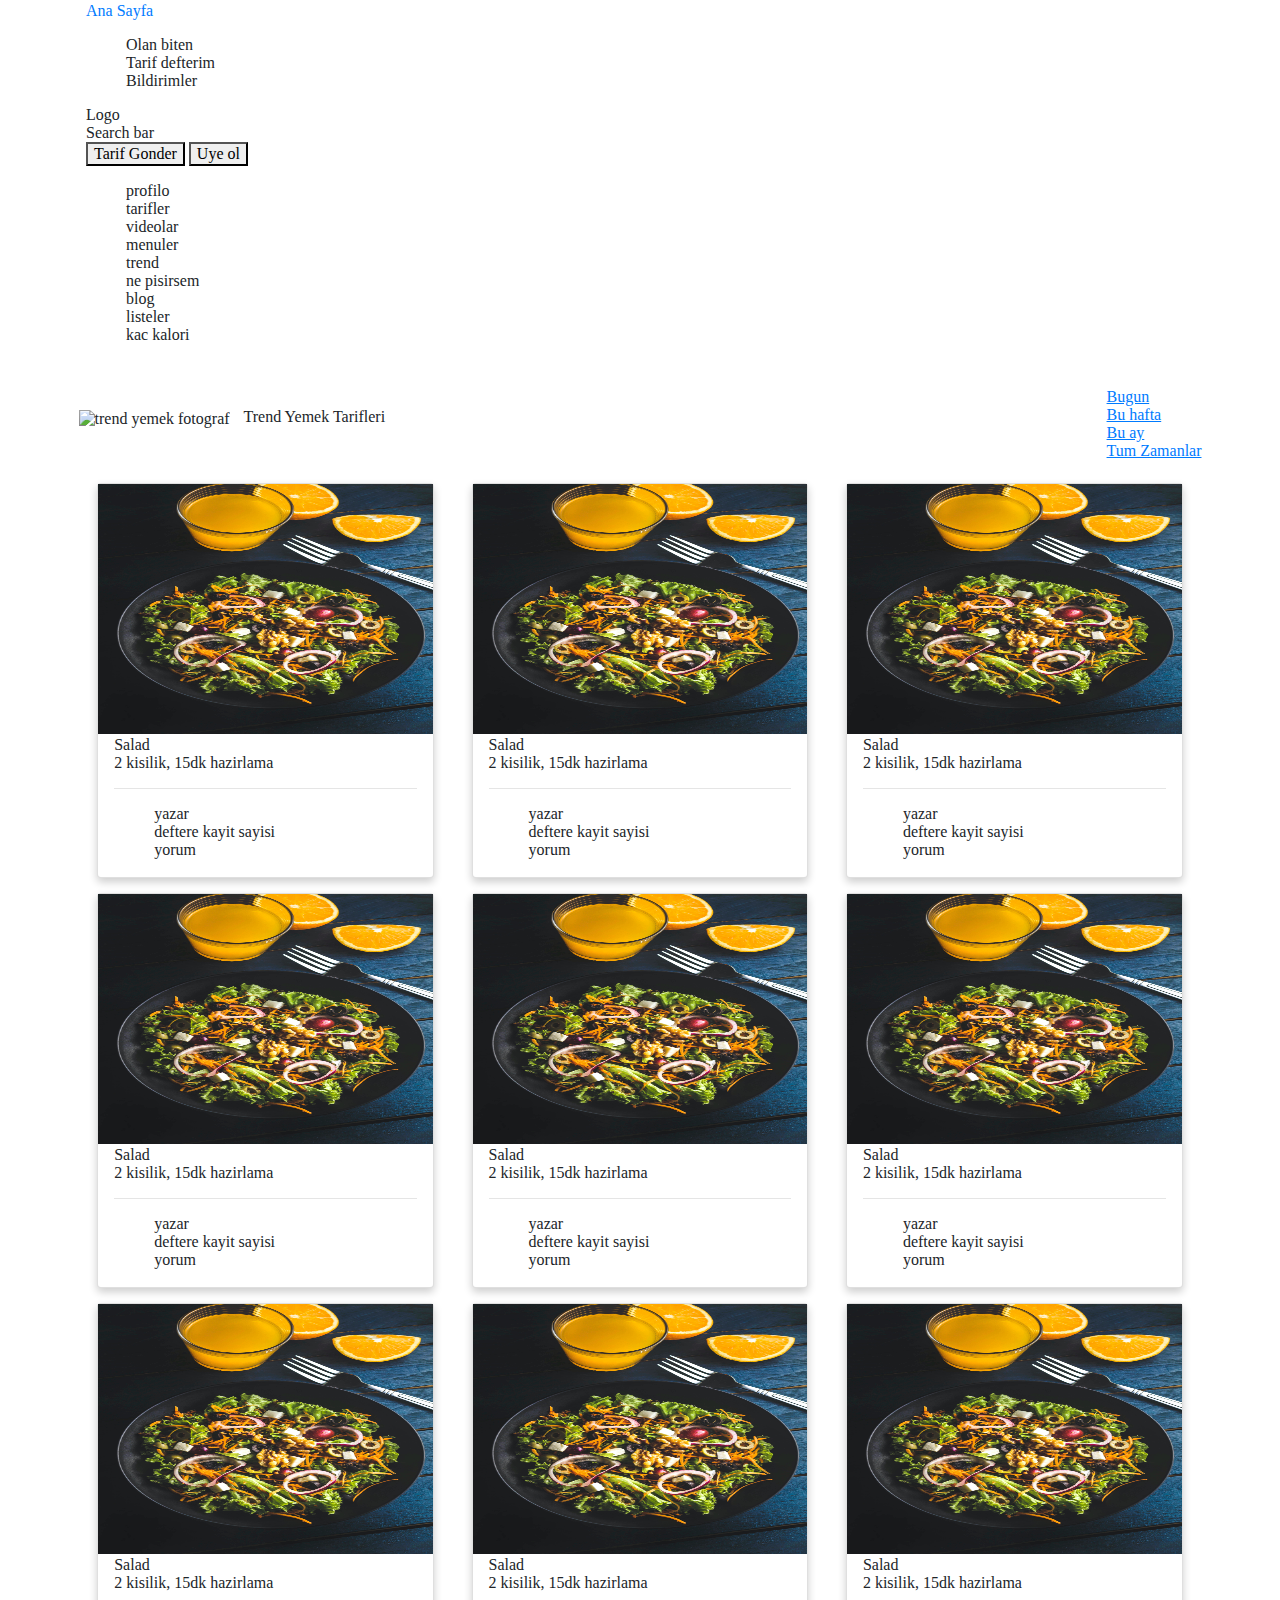
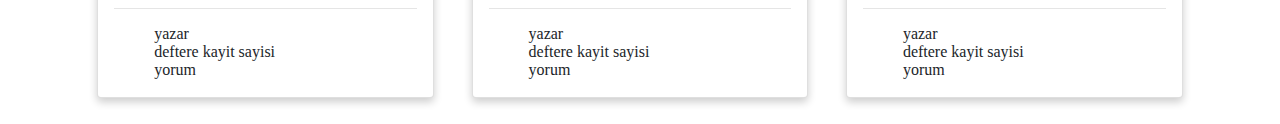
==== Web Sites/Food/index.html @ 5a80e4fc "Add files via upload" ====
<!DOCTYPE html>
<html lang="en">
<head>
    <meta charset="UTF-8">
    <meta name="viewport" content="width=device-width, initial-scale=1.0">
    <link rel="stylesheet" href="https://cdnjs.cloudflare.com/ajax/libs/font-awesome/4.7.0/css/font-awesome.min.css">  <!--social media logos-->
    <link rel="stylesheet" href="https://cdn.jsdelivr.net/npm/bootstrap@4.3.1/dist/css/bootstrap.min.css">  <!--grid-->
    <link rel="stylesheet" href="style.css" />
    <title>nefisyemektarifleri2</title>
</head>
<body>
  <div class="container">
    <div id="main-header">
        <a href="https://www.nefisyemektarifleri.com">Ana Sayfa</a>
        <ul>
            <li>Olan biten</li>
            <li>Tarif defterim</li>
            <li>Bildirimler</li>
        </ul>
    </div>
    <div id="header-2">
        <div id="logo"> Logo</div>
        <div id="search-bar">Search bar</div>
        <button id="gonder">Tarif Gonder</button>
        <button id="uye-ol-butonu">Uye ol</button>
    </div>
    <div id="header-nav">
        <ul>
            <li>profilo</li>
            <li>tarifler</li>
            <li>videolar</li>
            <li>menuler</li>
            <li>trend</li>
            <li>ne pisirsem</li>
            <li>blog</li>
            <li>listeler</li>
            <li>kac kalori</li>
        </ul>
    </div>
    <div id="main">
        <div class="reklam"></div>
        <div id="main-tarif"></div>
        <div class="reklam"></div>
    </div>

    <div class="row" id="trend">
        <header>
            <h1>
                <img src="https://mn.nytcdn.com/wp-content/themes/nytheme/dist/assets/img/svg/en-cok-tarif-defterine-eklenenler.svg" height="40px" alt="trend yemek fotograf">
                <span class="title">
                    Trend Yemek Tarifleri
                </span>
            </h1>
        <ul class="zaman" id="trend-zaman">
            <li><a href="trend-bugun.html"><u>Bugun</u></a> </li>
            <li><a href="trend-bu-hafta.html"><u>Bu hafta</u></a></li>
            <li><a href="trend-bu-ay.html"><u>Bu ay</u></a></li>
            <li><a href="trend-tum-zamanlar.html"><u>Tum Zamanlar</u></a></li>
        </ul>
        </header>
        
        <div class="table">
            <div class="table-row">
                <div class="table-cell">
                    <div class="card col-md-4 col-sm-6 col-xs-12">
                    <img src="./images/salad.jpg" id="trend-image" alt="salad" style="width:100%">
                    <div class="container">
                        <h4><b>Salad</b></h4> 
                        <p>2 kisilik, 15dk hazirlama</p> <hr>
                        <ul>
                        <li>yazar</li>
                        <li>deftere kayit sayisi</li>
                        <li>yorum</li>
                        </ul>
                    </div>
                    </div>
                </div>
                <div class="table-cell">
                    <div class="card col-md-4 col-sm-6 col-xs-12">
                    <img src="./images/salad.jpg" id="trend-image" alt="salad" style="width:100%">
                    <div class="container">
                        <h4><b>Salad</b></h4> 
                        <p>2 kisilik, 15dk hazirlama</p> <hr>
                        <ul>
                        <li>yazar</li>
                        <li>deftere kayit sayisi</li>
                        <li>yorum</li>
                        </ul>
                    </div>
                    </div>
                </div>
                <div class="table-cell">
                    <div class="card col-md-4 col-sm-6 col-xs-12">
                    <img src="./images/salad.jpg" id="trend-image" alt="salad" style="width:100%">
                    <div class="container">
                        <h4><b>Salad</b></h4> 
                        <p>2 kisilik, 15dk hazirlama</p> <hr>
                        <ul>
                        <li>yazar</li>
                        <li>deftere kayit sayisi</li>
                        <li>yorum</li>
                        </ul>
                    </div>
                    </div>
                </div>
                </div>

            <div class="table-row">
                <div class="table-cell">
                <div class="card col-md-4 col-sm-6 col-xs-12">
                    <img src="./images/salad.jpg" id="trend-image" alt="salad" style="width:100%">
                    <div class="container">
                    <h4><b>Salad</b></h4> 
                    <p>2 kisilik, 15dk hazirlama</p> <hr>
                    <ul>
                        <li>yazar</li>
                        <li>deftere kayit sayisi</li>
                        <li>yorum</li>
                    </ul>
                    </div>
                </div>
                </div>
                <div class="table-cell">
                <div class="card col-md-4 col-sm-6 col-xs-12">
                    <img src="./images/salad.jpg" id="trend-image" alt="salad" style="width:100%">
                    <div class="container">
                    <h4><b>Salad</b></h4> 
                    <p>2 kisilik, 15dk hazirlama</p> <hr>
                    <ul>
                        <li>yazar</li>
                        <li>deftere kayit sayisi</li>
                        <li>yorum</li>
                    </ul>
                    </div>
                </div>
                </div>                
                <div class="table-cell">
                <div class="card col-md-4 col-sm-6 col-xs-12">
                    <img src="./images/salad.jpg" id="trend-image" alt="salad" style="width:100%">
                    <div class="container">
                    <h4><b>Salad</b></h4> 
                    <p>2 kisilik, 15dk hazirlama</p> <hr>
                    <ul>
                        <li>yazar</li>
                        <li>deftere kayit sayisi</li>
                        <li>yorum</li>
                    </ul>
                    </div>
                </div>
                </div>
            </div>

            <div class="table-row">
                <div class="table-cell">
                <div class="card col-md-4 col-sm-6 col-xs-12">
                    <img src="./images/salad.jpg" id="trend-image" alt="salad" style="width:100%">
                    <div class="container">
                    <h4><b>Salad</b></h4> 
                    <p>2 kisilik, 15dk hazirlama</p> <hr>
                    <ul>
                        <li>yazar</li>
                        <li>deftere kayit sayisi</li>
                        <li>yorum</li>
                    </ul>
                    </div>
                </div>
                </div>                
                <div class="table-cell">
                <div class="card col-md-4 col-sm-6 col-xs-12">
                    <img src="./images/salad.jpg" id="trend-image" alt="salad" style="width:100%">
                    <div class="container">
                    <h4><b>Salad</b></h4> 
                    <p>2 kisilik, 15dk hazirlama</p> <hr>
                    <ul>
                        <li>yazar</li>
                        <li>deftere kayit sayisi</li>
                        <li>yorum</li>
                    </ul>
                    </div>
                </div>
                </div>                
                <div class="table-cell">
                <div class="card col-md-4 col-sm-6 col-xs-12">
                    <img src="./images/salad.jpg" id="trend-image" alt="salad" style="width:100%">
                    <div class="container">
                    <h4><b>Salad</b></h4> 
                    <p>2 kisilik, 15dk hazirlama</p> <hr>
                    <ul>
                        <li>yazar</li>
                        <li>deftere kayit sayisi</li>
                        <li>yorum</li>
                    </ul>
                    </div>
                </div>
                </div>
            </div>
        </div>
    </div> 

</body>
</html>
---- Web Sites/Food/style.css ----
.card {
    box-shadow: 0 4px 8px 0 rgba(0, 0, 0, 0.2);
    transition: 0.3s;
    width: 2000%;
    height: 20%;
    margin-top: 2%;
    margin-bottom: 2%;
    padding: 0;
}

.row {
    margin-left: -7.5px;
    margin-right: -7.5px;
    padding: 0;
    display: block;
}

.card:hover {
    box-shadow: 0 8px 16px 0 rgba(0, 0, 0, 0.2);
}

.container {
    padding: 2px 16px;
}

a, abbr, acronym, address, applet, article, aside, audio, b, big, blockquote, body, canvas, caption, center, cite, code, dd, del, details, dfn, div, dl, dt, em, embed, fieldset, figcaption, figure, footer, form, h1, h2, h3, h4, h5, h6, header, hgroup, html, i, iframe, img, ins, kbd, label, legend, li, mark, menu, nav, object, ol, output, p, pre, q, ruby, s, samp, section, small, span, strike, strong, sub, summary, sup, table, tbody, td, tfoot, th, thead, time, tr, tt, u, ul, var, video {
    margin: auto;
    padding: 0;
    border: 0;
    font: inherit;
}

div{
    display: block;
}

.row:after, .row:before {
    content: " ";
    display: table;
}

#trend-image{
    width: 20%;
    height: 250px;
}

.table {
    display: table;
    width: 100%;
    table-layout: fixed; /* Düzgün dağılım için */
}

.table-row {
    display: table-row;
}

.table-cell {
    display: table-cell;
    padding: 0;
    vertical-align: top; /* İçerik üstte olacak şekilde hizalama */
}

@media (min-width: 768px)
{
    .col-md-4 {
    /* -ms-flex: 0 0 33.333333%;
    flex: 0 0 33.333333%; */
    max-width: 33.333333%;
    }
}

@media (min-width: 576px)
{
    .col-sm-6 {
    /* -ms-flex: 0 0 50%;
    flex: 0 0 50%; */
    max-width: 90%;
    }
}

ol, ul{
    list-style: none;
    margin: 0;
}

.zaman{
    display: flex;
    list-style: none;
    float: right;
    margin-left: auto;
    padding-top: 12px;
    display: block;
}
.zaman li{
    margin-left: 15px;
}

ul {
    display: block;
    margin-block-start: 1em;
    margin-block-end: 1em;
    margin-inline-start: 0px;
    margin-inline-end: 0px;
    padding-inline-start: 40px;
}

header{
    display: flex;
    align-items: center;
    margin: 0;
}

.title{
    margin: 10px;
}

h1{
    margin-left: 0;
}
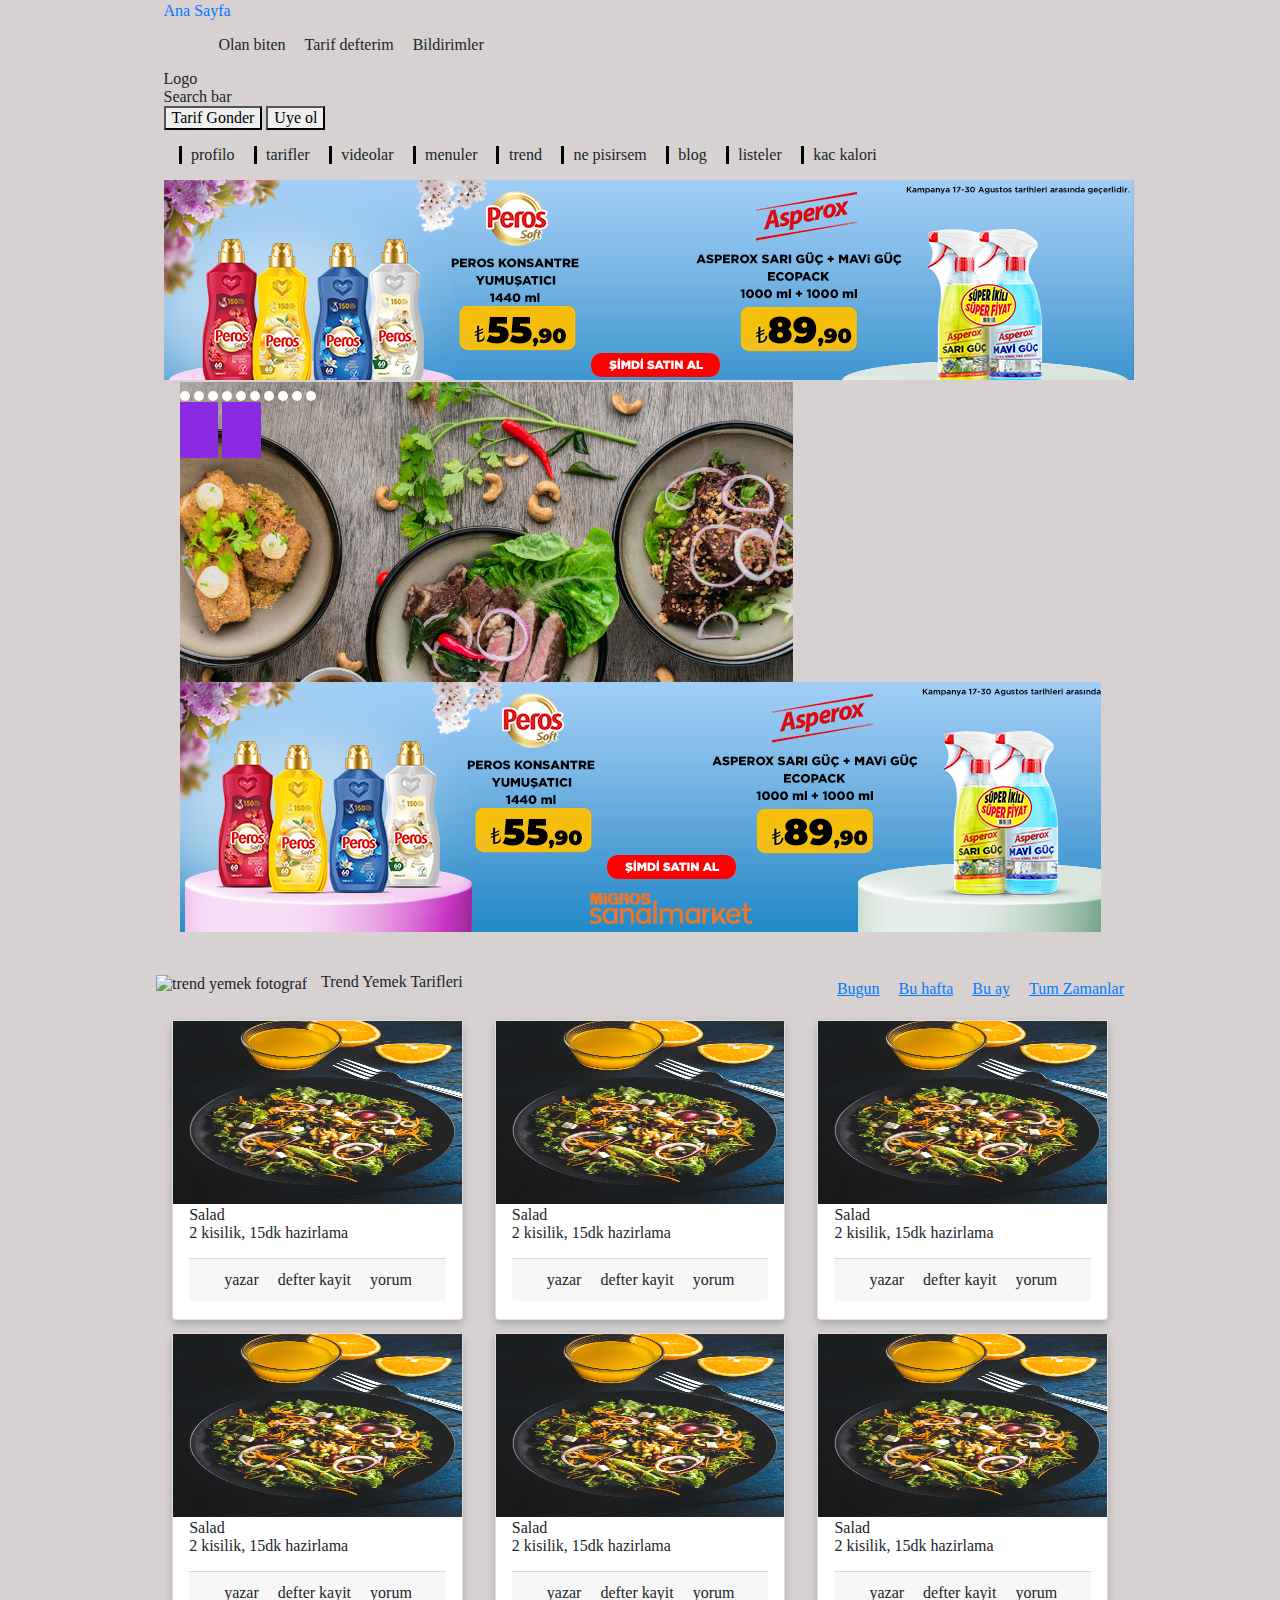
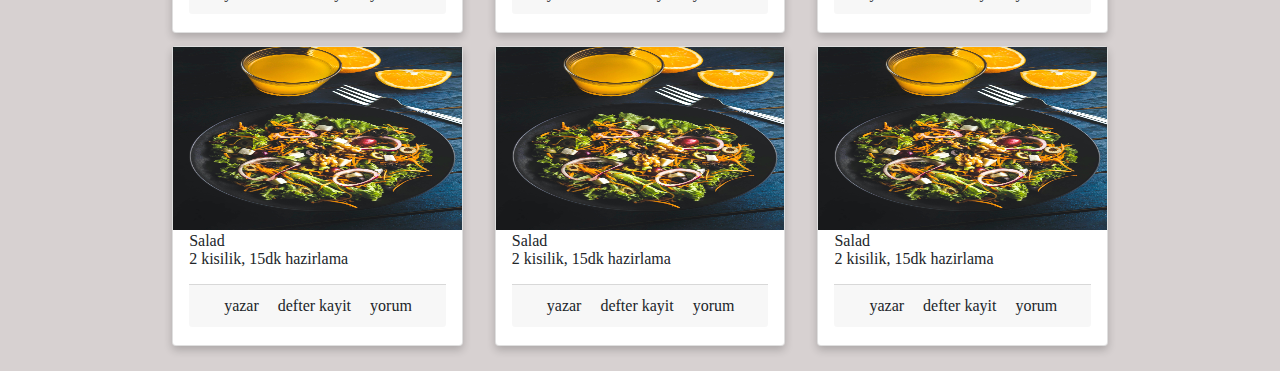
==== commit eb9211ef: "modified trend cards and main section" ====
--- a/Web Sites/Food/index.html
+++ b/Web Sites/Food/index.html
@@ -6,6 +6,7 @@
     <link rel="stylesheet" href="https://cdnjs.cloudflare.com/ajax/libs/font-awesome/4.7.0/css/font-awesome.min.css">  <!--social media logos-->
     <link rel="stylesheet" href="https://cdn.jsdelivr.net/npm/bootstrap@4.3.1/dist/css/bootstrap.min.css">  <!--grid-->
     <link rel="stylesheet" href="style.css" />
+    <script src='https://kit.fontawesome.com/a076d05399.js' crossorigin='anonymous'></script>
     <title>nefisyemektarifleri2</title>
 </head>
 <body>
@@ -38,9 +39,62 @@
         </ul>
     </div>
     <div id="main">
-        <div class="reklam"></div>
-        <div id="main-tarif"></div>
-        <div class="reklam"></div>
+        <div class="reklam" id="l-reklam">
+            <a onclick="clickEvent();window.open(clickURL)" href="javascript">
+                <img src="./images/html5_64e0f84ce4b0c6803022d900_m173037_v3" width="970" height="250">
+            </a>
+        </div>
+        <div class="container">
+            <div class="col-md-8 col-xs-12" id="main-slider">
+                
+                <div class="tns-outer">
+                    
+                    <div class="tns-inner">
+                        <a href="https://www.nefisyemektarifleri.com/icli-kofte-11267517/">
+                            <!-- <img src="./images/healthy.jpg" height="200" width="300"> -->
+                            <div class="tns-nav">
+                                <button type="button" data-nav="0" aria-controls="tns1" style aria-label="Carousel Page 1"></button>
+
+                                <button type="button" data-nav="1" tabindex="-1"  aria-controls="tns1" style aria-label="Carousel Page 2"></button>
+
+                                <button type="button" data-nav="2" tabindex="-1" aria-controls="tns1" style aria-label="Carousel Page 3"></button>
+
+                                <button type="button" data-nav="3" tabindex="-1" aria-controls="tns1" style aria-label="Carousel Page 4"></button>
+
+                                <button type="button" data-nav="4" tabindex="-1" aria-controls="tns1" style aria-label="Carousel Page 5"></button>
+
+                                <button type="button" data-nav="5" tabindex="-1" aria-controls="tns1" style aria-label="Carousel Page 6"></button>
+
+                                <button type="button" data-nav="6" tabindex="-1" aria-controls="tns1" style aria-label="Carousel Page 7"></button>
+
+                                <button type="button" data-nav="7" tabindex="-1" aria-controls="tns1" style aria-label="Carousel Page 8"></button>
+
+                                <button type="button" data-nav="8" tabindex="-1" aria-controls="tns1" style aria-label="Carousel Page 9"></button>
+                                
+                                <button type="button" data-nav="9" tabindex="-1" aria-controls="tns1" style aria-label="Carousel Page 10"></button> 
+                            </div>
+                        </a>
+                        <a href="javascript" title="onceki slide">
+                            <i class='fas fa-angle-left' style='font-size:50px'></i>
+                        </a>
+                        <a href="javascript" title="sonraki slide">
+                            <i class='fas fa-angle-right' style='font-size:50px'></i>
+
+                        </a>
+                    </div>
+                    
+                </div>
+                
+            </div>
+            <div class="reklam col-xs-12">
+                <a onclick="clickEvent();window.open(clickURL)" href="javascript">
+                    <img src="./images/html5_64e0f84ce4b0c6803022d900_m173037_v3">
+                </a>
+            </div>
+            <div class="col-md-4 col-xs-12" id="side-slider">
+                <p><img src="https://picsum.photos/id/1025/600/400" alt=""></p>
+            </div>
+        </div>
     </div>
 
     <div class="row" id="trend">
@@ -66,10 +120,10 @@
                     <img src="./images/salad.jpg" id="trend-image" alt="salad" style="width:100%">
                     <div class="container">
                         <h4><b>Salad</b></h4> 
-                        <p>2 kisilik, 15dk hazirlama</p> <hr>
-                        <ul>
-                        <li>yazar</li>
-                        <li>deftere kayit sayisi</li>
+                        <p>2 kisilik, 15dk hazirlama</p> 
+                        <ul class="card-footer">
+                        <li>yazar</li>
+                        <li>defter kayit</li>
                         <li>yorum</li>
                         </ul>
                     </div>
@@ -80,10 +134,10 @@
                     <img src="./images/salad.jpg" id="trend-image" alt="salad" style="width:100%">
                     <div class="container">
                         <h4><b>Salad</b></h4> 
-                        <p>2 kisilik, 15dk hazirlama</p> <hr>
-                        <ul>
-                        <li>yazar</li>
-                        <li>deftere kayit sayisi</li>
+                        <p>2 kisilik, 15dk hazirlama</p> 
+                        <ul class="card-footer">
+                        <li>yazar</li>
+                        <li>defter kayit</li>
                         <li>yorum</li>
                         </ul>
                     </div>
@@ -94,10 +148,10 @@
                     <img src="./images/salad.jpg" id="trend-image" alt="salad" style="width:100%">
                     <div class="container">
                         <h4><b>Salad</b></h4> 
-                        <p>2 kisilik, 15dk hazirlama</p> <hr>
-                        <ul>
-                        <li>yazar</li>
-                        <li>deftere kayit sayisi</li>
+                        <p>2 kisilik, 15dk hazirlama</p> 
+                        <ul class="card-footer">
+                        <li>yazar</li>
+                        <li>defter kayit</li>
                         <li>yorum</li>
                         </ul>
                     </div>
@@ -111,24 +165,24 @@
                     <img src="./images/salad.jpg" id="trend-image" alt="salad" style="width:100%">
                     <div class="container">
                     <h4><b>Salad</b></h4> 
-                    <p>2 kisilik, 15dk hazirlama</p> <hr>
-                    <ul>
-                        <li>yazar</li>
-                        <li>deftere kayit sayisi</li>
-                        <li>yorum</li>
-                    </ul>
-                    </div>
-                </div>
-                </div>
-                <div class="table-cell">
-                <div class="card col-md-4 col-sm-6 col-xs-12">
-                    <img src="./images/salad.jpg" id="trend-image" alt="salad" style="width:100%">
-                    <div class="container">
-                    <h4><b>Salad</b></h4> 
-                    <p>2 kisilik, 15dk hazirlama</p> <hr>
-                    <ul>
-                        <li>yazar</li>
-                        <li>deftere kayit sayisi</li>
+                    <p>2 kisilik, 15dk hazirlama</p> 
+                    <ul class="card-footer">
+                        <li>yazar</li>
+                        <li>defter kayit</li>
+                        <li>yorum</li>
+                    </ul>
+                    </div>
+                </div>
+                </div>
+                <div class="table-cell">
+                <div class="card col-md-4 col-sm-6 col-xs-12">
+                    <img src="./images/salad.jpg" id="trend-image" alt="salad" style="width:100%">
+                    <div class="container">
+                    <h4><b>Salad</b></h4> 
+                    <p>2 kisilik, 15dk hazirlama</p> 
+                    <ul class="card-footer">
+                        <li>yazar</li>
+                        <li>defter kayit</li>
                         <li>yorum</li>
                     </ul>
                     </div>
@@ -139,10 +193,10 @@
                     <img src="./images/salad.jpg" id="trend-image" alt="salad" style="width:100%">
                     <div class="container">
                     <h4><b>Salad</b></h4> 
-                    <p>2 kisilik, 15dk hazirlama</p> <hr>
-                    <ul>
-                        <li>yazar</li>
-                        <li>deftere kayit sayisi</li>
+                    <p>2 kisilik, 15dk hazirlama</p> 
+                    <ul class="card-footer">
+                        <li>yazar</li>
+                        <li>defter kayit</li>
                         <li>yorum</li>
                     </ul>
                     </div>
@@ -156,10 +210,10 @@
                     <img src="./images/salad.jpg" id="trend-image" alt="salad" style="width:100%">
                     <div class="container">
                     <h4><b>Salad</b></h4> 
-                    <p>2 kisilik, 15dk hazirlama</p> <hr>
-                    <ul>
-                        <li>yazar</li>
-                        <li>deftere kayit sayisi</li>
+                    <p>2 kisilik, 15dk hazirlama</p> 
+                    <ul class="card-footer">
+                        <li>yazar</li>
+                        <li>defter kayit</li>
                         <li>yorum</li>
                     </ul>
                     </div>
@@ -170,10 +224,10 @@
                     <img src="./images/salad.jpg" id="trend-image" alt="salad" style="width:100%">
                     <div class="container">
                     <h4><b>Salad</b></h4> 
-                    <p>2 kisilik, 15dk hazirlama</p> <hr>
-                    <ul>
-                        <li>yazar</li>
-                        <li>deftere kayit sayisi</li>
+                    <p>2 kisilik, 15dk hazirlama</p> 
+                    <ul class="card-footer">
+                        <li>yazar</li>
+                        <li>defter kayit</li>
                         <li>yorum</li>
                     </ul>
                     </div>
@@ -184,10 +238,10 @@
                     <img src="./images/salad.jpg" id="trend-image" alt="salad" style="width:100%">
                     <div class="container">
                     <h4><b>Salad</b></h4> 
-                    <p>2 kisilik, 15dk hazirlama</p> <hr>
-                    <ul>
-                        <li>yazar</li>
-                        <li>deftere kayit sayisi</li>
+                    <p>2 kisilik, 15dk hazirlama</p> 
+                    <ul class="card-footer">
+                        <li>yazar</li>
+                        <li>defter kayit</li>
                         <li>yorum</li>
                     </ul>
                     </div>
--- a/Web Sites/Food/style.css
+++ b/Web Sites/Food/style.css
@@ -1,121 +1,320 @@
+body,
+html {
+  height: auto;
+  /* overflow-x: hidden; */
+  background-color: #d7d1d1;
+}
+
 .card {
-    box-shadow: 0 4px 8px 0 rgba(0, 0, 0, 0.2);
-    transition: 0.3s;
-    width: 2000%;
-    height: 20%;
-    margin-top: 2%;
-    margin-bottom: 2%;
-    padding: 0;
+  box-shadow: 0 4px 8px 0 rgba(0, 0, 0, 0.2);
+  transition: 0.3s;
+  width: 90%;
+  height: 300px;
+  margin-top: 2%;
+  margin-bottom: 2%;
+  padding: 0;
+  border-image-repeat: stretch;
+  border-image-slice: 100%;
+  border-image-width: 1;
 }
 
 .row {
-    margin-left: -7.5px;
-    margin-right: -7.5px;
-    padding: 0;
-    display: block;
+  margin-left: -7.5px;
+  margin-right: -7.5px;
+  padding: 0;
+  display: block;
 }
 
 .card:hover {
-    box-shadow: 0 8px 16px 0 rgba(0, 0, 0, 0.2);
+  box-shadow: 0 8px 16px 0 rgba(0, 0, 0, 0.2);
 }
 
 .container {
-    padding: 2px 16px;
-}
-
-a, abbr, acronym, address, applet, article, aside, audio, b, big, blockquote, body, canvas, caption, center, cite, code, dd, del, details, dfn, div, dl, dt, em, embed, fieldset, figcaption, figure, footer, form, h1, h2, h3, h4, h5, h6, header, hgroup, html, i, iframe, img, ins, kbd, label, legend, li, mark, menu, nav, object, ol, output, p, pre, q, ruby, s, samp, section, small, span, strike, strong, sub, summary, sup, table, tbody, td, tfoot, th, thead, time, tr, tt, u, ul, var, video {
-    margin: auto;
-    padding: 0;
-    border: 0;
-    font: inherit;
-}
-
-div{
-    display: block;
-}
-
-.row:after, .row:before {
-    content: " ";
-    display: table;
-}
-
-#trend-image{
-    width: 20%;
-    height: 250px;
+  padding: 2px 16px;
+}
+
+a,
+abbr,
+acronym,
+address,
+applet,
+article,
+aside,
+audio,
+b,
+big,
+blockquote,
+body,
+canvas,
+caption,
+center,
+cite,
+code,
+dd,
+del,
+details,
+dfn,
+div,
+dl,
+dt,
+em,
+embed,
+fieldset,
+figcaption,
+figure,
+footer,
+form,
+h1,
+h2,
+h3,
+h4,
+h5,
+h6,
+header,
+hgroup,
+html,
+i,
+iframe,
+img,
+ins,
+kbd,
+label,
+legend,
+li,
+mark,
+menu,
+nav,
+object,
+ol,
+output,
+p,
+pre,
+q,
+ruby,
+s,
+samp,
+section,
+small,
+span,
+strike,
+strong,
+sub,
+summary,
+sup,
+table,
+tbody,
+td,
+tfoot,
+th,
+thead,
+time,
+tr,
+tt,
+u,
+ul,
+var,
+video {
+  margin: auto;
+  padding: 0;
+  border: 0;
+  font: inherit;
+  font-family: "Times New Roman", Times, serif;
+}
+
+div {
+  display: block;
+}
+
+.row:after,
+.row:before {
+  content: " ";
+  display: table;
+}
+
+#trend-image {
+  height: 70%;
+  object-fit: fill;
+  margin-top: 0;
+  overflow: hidden;
 }
 
 .table {
-    display: table;
-    width: 100%;
-    table-layout: fixed; /* Düzgün dağılım için */
+  display: table;
+  width: 100%;
+  table-layout: fixed; /* Düzgün dağılım için */
 }
 
 .table-row {
-    display: table-row;
+  display: table-row;
 }
 
 .table-cell {
-    display: table-cell;
-    padding: 0;
-    vertical-align: top; /* İçerik üstte olacak şekilde hizalama */
-}
-
-@media (min-width: 768px)
-{
-    .col-md-4 {
+  display: table-cell;
+  padding: 0;
+  vertical-align: top; /* İçerik üstte olacak şekilde hizalama */
+}
+
+@media (min-width: 768px) {
+  .col-md-4 {
     /* -ms-flex: 0 0 33.333333%;
     flex: 0 0 33.333333%; */
     max-width: 33.333333%;
-    }
-}
-
-@media (min-width: 576px)
-{
-    .col-sm-6 {
+  }
+}
+
+@media (min-width: 576px) {
+  .col-sm-6 {
     /* -ms-flex: 0 0 50%;
     flex: 0 0 50%; */
     max-width: 90%;
-    }
-}
-
-ol, ul{
-    list-style: none;
-    margin: 0;
-}
-
-.zaman{
-    display: flex;
-    list-style: none;
-    float: right;
-    margin-left: auto;
-    padding-top: 12px;
-    display: block;
-}
-.zaman li{
-    margin-left: 15px;
-}
-
+  }
+}
+
+ol,
 ul {
-    display: block;
-    margin-block-start: 1em;
-    margin-block-end: 1em;
-    margin-inline-start: 0px;
-    margin-inline-end: 0px;
-    padding-inline-start: 40px;
-}
-
-header{
-    display: flex;
-    align-items: center;
-    margin: 0;
-}
-
-.title{
-    margin: 10px;
-}
-
-h1{
-    margin-left: 0;
-}
-
-
+  list-style: none;
+  margin: 0;
+  display: block;
+  margin-block-start: 1em;
+  margin-block-end: 1em;
+  margin-inline-start: 0px;
+  margin-inline-end: 0px;
+  padding-inline-start: 40px;
+}
+
+.zaman {
+  display: flex;
+  list-style: none;
+  float: right;
+  margin-left: auto;
+  padding-top: 12px;
+  display: block;
+}
+/* .zaman  */
+li {
+  margin-left: 15px;
+  display: inline-block;
+}
+
+header {
+  display: flex;
+  align-items: center;
+  margin: 0;
+}
+
+.title {
+  margin: 10px;
+}
+
+h1 {
+  margin-left: 0;
+}
+
+@media (min-width: 1000px) {
+  .container {
+    max-width: 985px;
+  }
+}
+
+.col-lg-1,
+.col-lg-10,
+.col-lg-11,
+.col-lg-12,
+.col-lg-2,
+.col-lg-3,
+.col-lg-4,
+.col-lg-5,
+.col-lg-6,
+.col-lg-7,
+.col-lg-8,
+.col-lg-9,
+.col-md-1,
+.col-md-10,
+.col-md-11,
+.col-md-12,
+.col-md-2,
+.col-md-3,
+.col-md-4,
+.col-md-5,
+.col-md-6,
+.col-md-7,
+.col-md-8,
+.col-md-9,
+.col-sm-1,
+.col-sm-10,
+.col-sm-11,
+.col-sm-12,
+.col-sm-2,
+.col-sm-3,
+.col-sm-4,
+.col-sm-5,
+.col-sm-6,
+.col-sm-7,
+.col-sm-8,
+.col-sm-9,
+.col-xs-1,
+.col-xs-10,
+.col-xs-11,
+.col-xs-12,
+.col-xs-2,
+.col-xs-3,
+.col-xs-4,
+.col-xs-5,
+.col-xs-6,
+.col-xs-7,
+.col-xs-8,
+.col-xs-9 {
+  position: relative;
+  min-height: 1px;
+}
+
+#l-reklam {
+  width: max-content;
+  height: 200px;
+  background-color: black;
+}
+
+.reklam {
+  overflow: clip;
+}
+
+.card-footer {
+  text-align: left;
+}
+
+#header-nav li {
+  border-left: solid #000000;
+  padding-left: 1%;
+}
+#header-nav ul {
+  padding: 0;
+}
+
+.tns-nav button {
+  opacity: 1;
+  background-color: #fff;
+  padding: 5px;
+  border-radius: 100%;
+  outline: 0;
+  border: none;
+  cursor: pointer;
+}
+
+.tns-inner {
+  background-image: url(./images/beef.jpg);
+  background-size: cover; /* Resmi kaplayan alana sığacak şekilde ayarla */
+  background-repeat: no-repeat; /* Tekrarlama olmasın */
+  width: 100%;
+  height: 300px;
+}
+
+#main-slider {
+  margin-left: 0;
+  padding: 0;
+}
+
+.fa-angle-left,
+.fa-angle-right {
+  color: red;
+  background-color: blueviolet;
+}
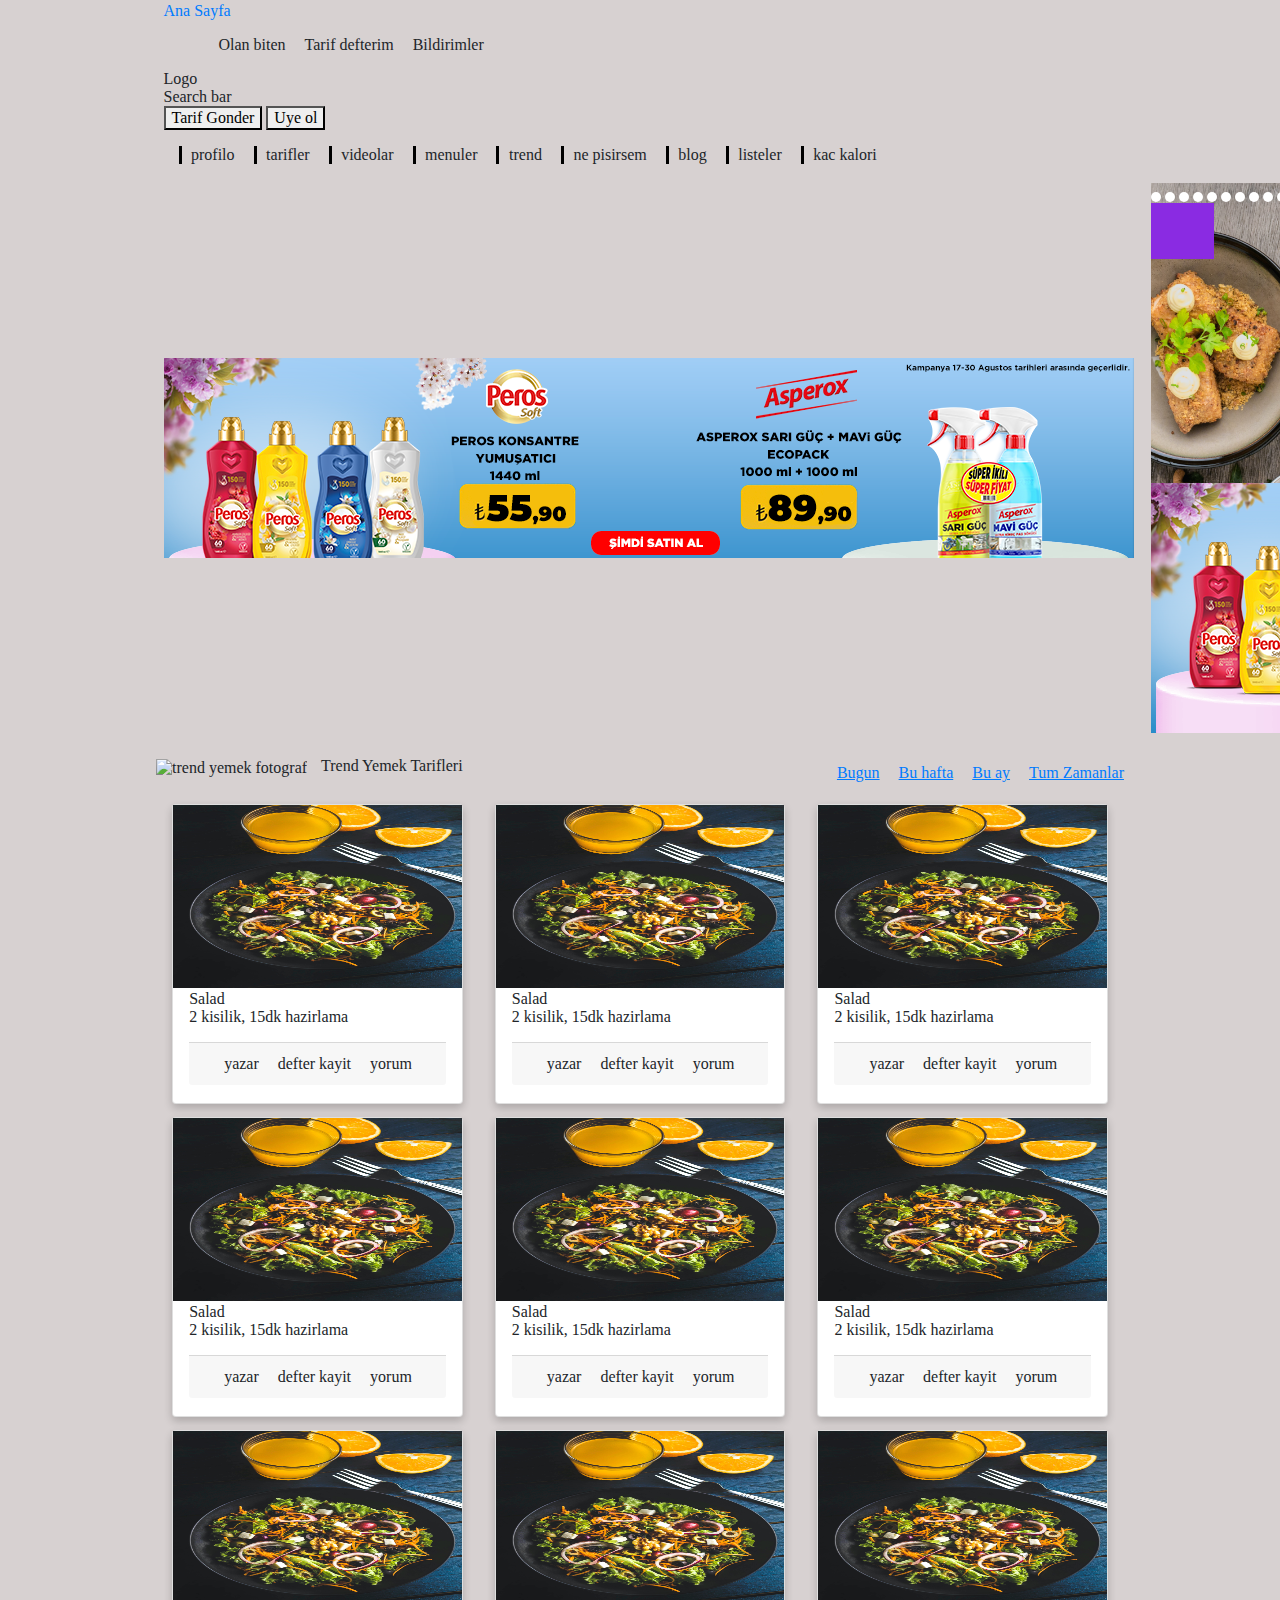
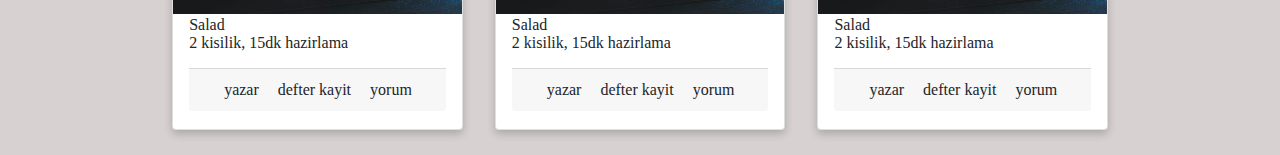
==== commit 9f0f0204: "modified main part" ====
--- a/Web Sites/Food/index.html
+++ b/Web Sites/Food/index.html
@@ -81,20 +81,31 @@
                             <i class='fas fa-angle-right' style='font-size:50px'></i>
 
                         </a>
-                    </div>
-                    
-                </div>
-                
-            </div>
-            <div class="reklam col-xs-12">
-                <a onclick="clickEvent();window.open(clickURL)" href="javascript">
-                    <img src="./images/html5_64e0f84ce4b0c6803022d900_m173037_v3">
-                </a>
-            </div>
-            <div class="col-md-4 col-xs-12" id="side-slider">
-                <p><img src="https://picsum.photos/id/1025/600/400" alt=""></p>
-            </div>
+                    </div>                   
+                </div>
+                    <div class="reklam col-xs-12">
+                    <a onclick="clickEvent();window.open(clickURL)" href="javascript">
+                        <img src="./images/html5_64e0f84ce4b0c6803022d900_m173037_v3">
+                    </a>
+                </div>
+            </div>
+            
+            
         </div>
+        <div class="col-md-4 col-xs-12" id="side-slider">
+                <ul>
+                    <li>
+                        <h3><span></span>KOFTE</h3>
+                    </li>
+                    <li>
+                        <h3><span></span>KOFTE</h3>
+                    </li>
+                    <li></li>
+                    <li></li>
+                    <li></li>
+                    <li></li>
+                </ul>
+            </div>
     </div>
 
     <div class="row" id="trend">
--- a/Web Sites/Food/style.css
+++ b/Web Sites/Food/style.css
@@ -309,12 +309,48 @@
 }
 
 #main-slider {
-  margin-left: 0;
-  padding: 0;
-}
-
-.fa-angle-left,
+  margin: 1px;
+  padding: 0;
+}
+
 .fa-angle-right {
   color: red;
   background-color: blueviolet;
-}
+  right: 10px;
+  padding-left: 25px;/*  */
+  visibility: visible;
+  /* padding: 60px 10px; */
+  position: absolute;
+  /* z-index:auto;
+  top: calc(70% - 78px); */
+}
+
+.fa-angle-left{
+  color: red;
+  background-color: blueviolet;
+  right: 10px;
+  padding-left: 25px;
+}
+
+/* .liste-tablo img{
+  width: 150%;
+  height: 40%;
+
+}
+
+
+.liste-tablo{
+  display: flex;
+} */
+
+#side-slider li{
+  background-color: #fff;
+}
+
+#main{
+  display: flex;
+}
+
+.tns-outer{
+  margin: 0;
+}